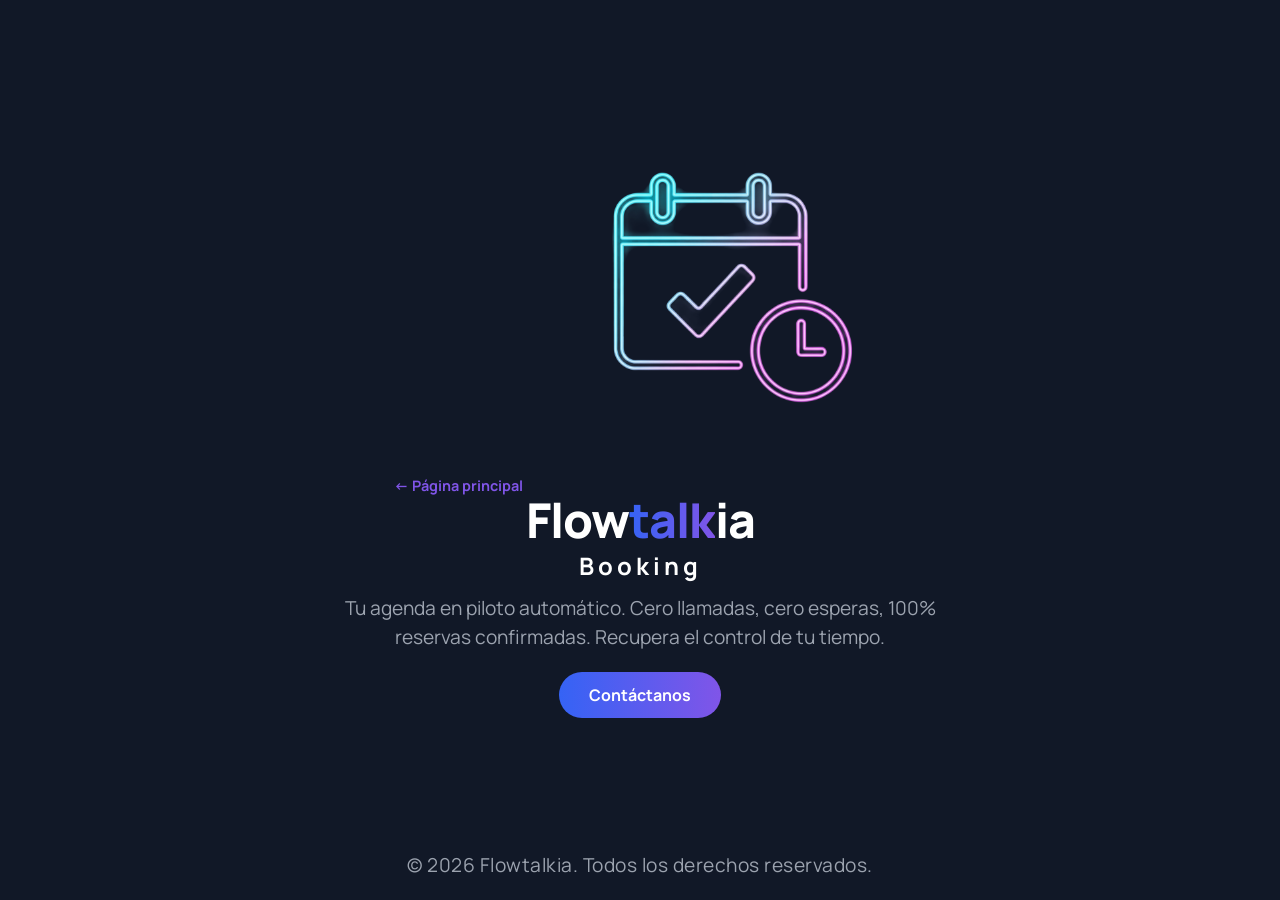
==== booking.html @ 02d962d2 "Update booking.html" ====
<!DOCTYPE html>
<html lang="es">
<head>
    <link rel="stylesheet" href="css/style.css">
    <meta charset="UTF-8">
    <meta name="viewport" content="width=device-width, initial-scale=1.0">
    <title>Flowtalkia Booking | Próximamente</title>
    <link href="https://fonts.googleapis.com/css2?family=Manrope:wght@400;700;800&display=swap" rel="stylesheet">

</head>
<body>
        <div style="text-align: center; margin-bottom: 60px; padding: 0 20px;">
        <a href="web.html" style="color: #8055E8; text-decoration: none; font-weight: bold; font-size: 0.9rem;">← Página principal</a>
    <!-- PON AQUÍ TU ICONO: Cambia "logo.png" por el nombre de tu archivo de imagen -->
    <img src="images/bookingLogo.png" alt="Flowtalkia_Booking Icon" class="icon">

    <div class="logo" style="display: flex; flex-direction: column; align-items: center; line-height: 1;">
       <span>Flow<span class="gradient-text">talk</span>ia</span>
         <span style="font-size: 1.5rem; color: #ffffff; font-weight: 700; letter-spacing: 4px; margin-top: 10px;">Booking</span>
    </div>
    
    <p>Tu agenda en piloto automático. Cero llamadas, cero esperas, 100% reservas confirmadas. Recupera el control de tu tiempo.</p>
    
    <!-- Puedes cambiar el enlace por tu LinkedIn o tu correo -->
    <a href="mailto:hola@flowtalkia.com" class="button">Contáctanos</a>
    <!-- FOOTER -->
    <footer class="footer">
        <p class="footer-copy">
            © <span id="year"></span> Flowtalkia. Todos los derechos reservados.
        </p>
    </footer>
<script src="js/script.js"></script>
</body>
</html>
---- css/style.css ----
/* ******css Index*******************
************************************/
        * {
            margin: 0;
            padding: 0;
            box-sizing: border-box;
        }
        body {
            background-color: #111827; /* Tu azul marino oscuro */
            color: #ffffff;
            font-family: 'Manrope', sans-serif;
            height: 100vh;
            display: flex;
            flex-direction: column;
            align-items: center;
            justify-content: center;
            text-align: center;
            padding: 20px;
        }
        .logo {
            font-size: 3rem;
            font-weight: 800;
            letter-spacing: -1px;
            margin-bottom: 1rem;
        }
        .gradient-text {
            background: linear-gradient(90deg, #3563F5, #8055E8);
            -webkit-background-clip: text;
            -webkit-text-fill-color: transparent;
        }
        p {
            font-size: 1.2rem;
            color: #9CA3AF;
            font-weight: 400;
            max-width: 600px;
            line-height: 1.5;
            margin-bottom: 2rem;
        }
        .icon {
            width: 360px;
            max-width: 100%; /* Para que no se desborde en móviles pequeños */
            height: auto;
            margin-bottom: 2rem;
            /* Aquí le decimos que anime el brillo durante 3 segundos, infinitamente y de forma suave */
            animation: latido-neon 3s infinite alternate ease-in-out;
        }
        /* Aquí definimos el latido */
        @keyframes latido-neon {
            0% {
                /* Estado inicial: brillo suave y tamaño normal */
                filter: drop-shadow(0 0 10px rgba(128, 85, 232, 0.3));
                transform: scale(1);
            }
            100% {
                /* Estado final: brillo intenso y un pelín más grande (1.03) */
                filter: drop-shadow(0 0 35px rgba(128, 85, 232, 0.8));
                transform: scale(1.03);
            }
        }
               
        .button {
            background: linear-gradient(90deg, #3563F5, #8055E8);
            color: white;
            padding: 12px 30px;
            border-radius: 50px;
            text-decoration: none;
            font-weight: 700;
            transition: opacity 0.3s ease;
        }
        /* ESTILOS DEL FOOTER */
        .footer {
            position: absolute;
            bottom: 20px;
            left: 0;
            width: 100%;
            display: flex;             /* <-- AÑADE ESTO */
            justify-content: center;   /* <-- AÑADE ESTO para centrar el bloque */
            font-size: 0.8rem;
            color: #6B7280;
            font-weight: 400;
            letter-spacing: 0.5px;
        }

        .footer-copy {
            margin: 0;
            max-width: 100%; /* <-- AÑADE ESTO para anular el límite de 600px de los párrafos */
        }
/* =========================================
   DISEÑO MÓVIL PARA LOS SERVICIOS
========================================= */
@media (max-width: 768px) {
    .services-row {
        flex-direction: column;
        align-items: center;
        gap: 30px; /* Separación vertical entre cada icono */
        margin-top: 20px;
        margin-bottom: 40px;
    }
    
    .service-item {
        width: 100%; /* Hace que el área clicable ocupe todo el ancho */
        padding: 10px;
    }

    /* Opcional: Hacer el icono un poco más grande en móvil para que se vea mejor */
    .service-item img {
        height: 70px !important; 
    }
}
              /* desactivar la animación latidos*/
       @media (prefers-reduced-motion: reduce) {
           .icon {
               animation: none;
           }
       }
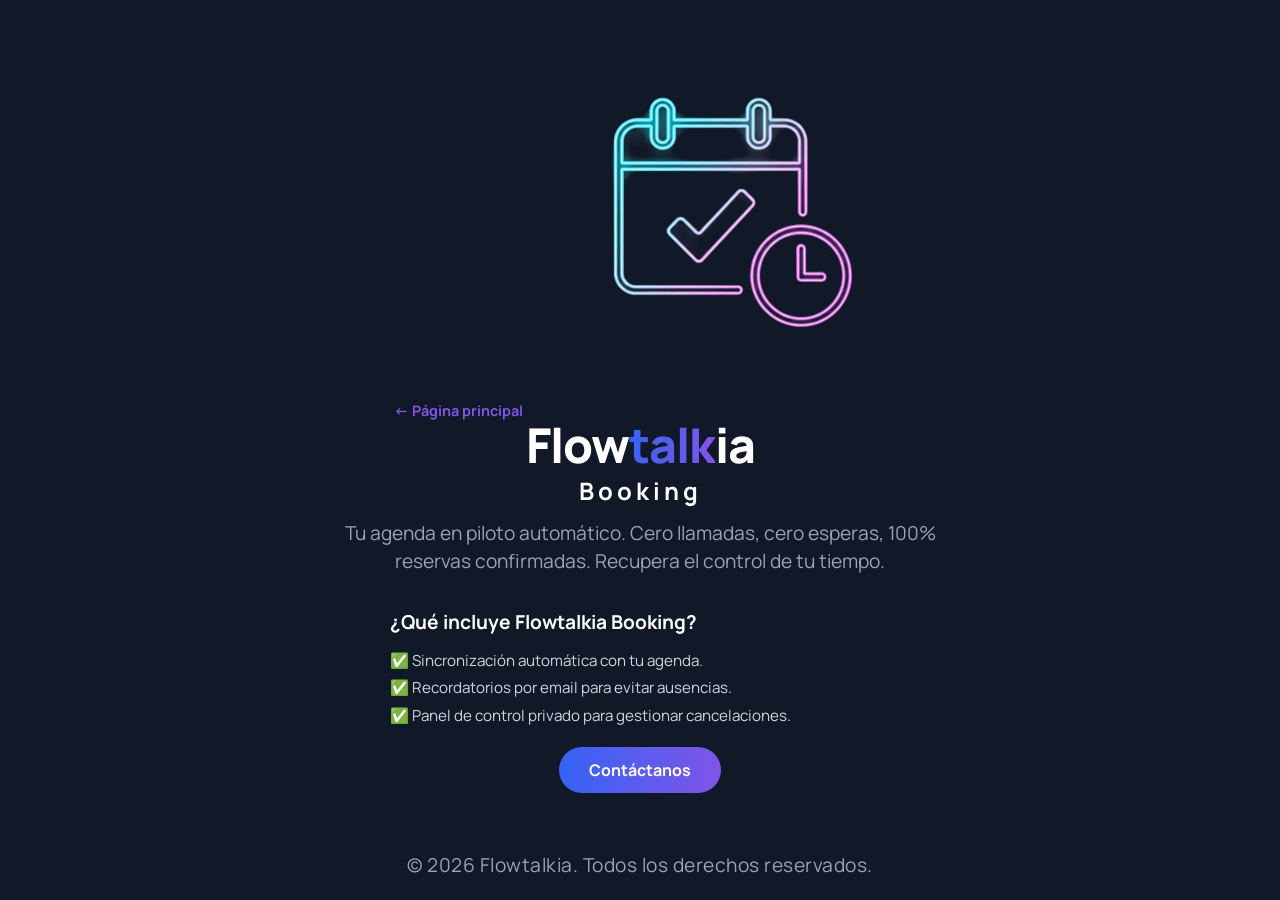
==== commit 4892586e: "Update booking.html" ====
--- a/booking.html
+++ b/booking.html
@@ -6,6 +6,8 @@
     <meta charset="UTF-8">
     <meta name="viewport" content="width=device-width, initial-scale=1.0">
     <title>Flowtalkia Booking | Próximamente</title>
+    <meta name="description" content="Flowtalkia Booking: El sistema de reservas automatizado que sincroniza tu agenda. Recupera tu tiempo.">
+  <!--<meta name="description" content="Flowtalkia Booking: El sistema de reservas automatizado que sincroniza tu agenda, envía recordatorios y cobra a tus clientes. Recupera tu tiempo.">-->
     <link href="https://fonts.googleapis.com/css2?family=Manrope:wght@400;700;800&display=swap" rel="stylesheet">
 
 </head>
@@ -21,6 +23,15 @@
     </div>
     
     <p>Tu agenda en piloto automático. Cero llamadas, cero esperas, 100% reservas confirmadas. Recupera el control de tu tiempo.</p>
+                <!-- LISTA DE BENEFICIOS -->
+    <div style="text-align: left; max-width: 500px; margin: 0 auto 30px auto; color: #d1d5db; font-size: 0.95rem;">
+        <p style="margin-bottom: 10px; color: #ffffff; font-weight: bold;">¿Qué incluye Flowtalkia Booking?</p>
+        <ul style="list-style: none; padding: 0; margin: 0; line-height: 1.8;">
+            <li>✅ Sincronización automática con tu agenda.</li>
+            <li>✅ Recordatorios por email para evitar ausencias.</li>
+            <li>✅ Panel de control privado para gestionar cancelaciones.</li>
+        </ul>
+    </div>
     
     <!-- Puedes cambiar el enlace por tu LinkedIn o tu correo -->
     <a href="mailto:hola@flowtalkia.com" class="button">Contáctanos</a>
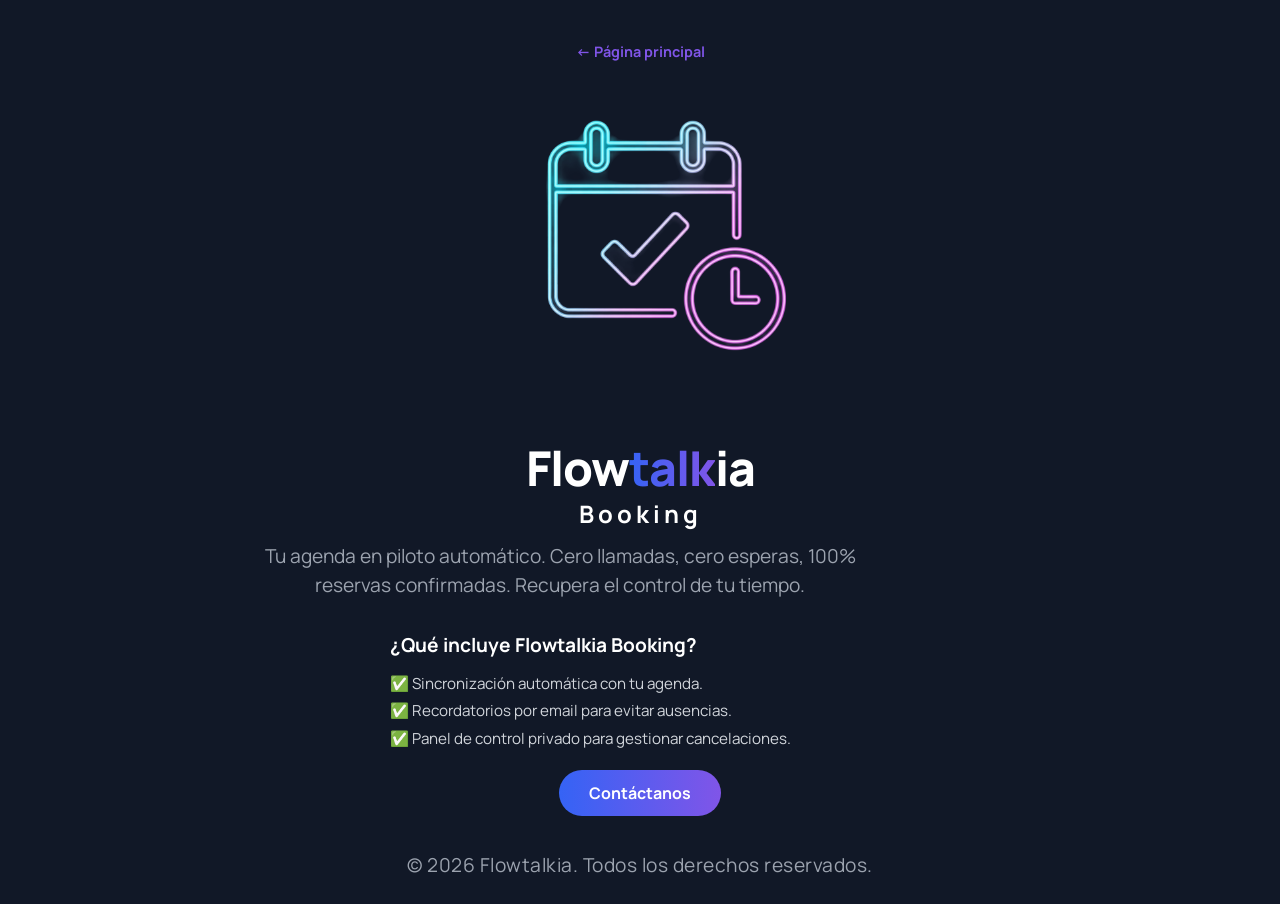
==== commit f50f673f: "Update booking.html" ====
--- a/booking.html
+++ b/booking.html
@@ -5,15 +5,28 @@
     <link rel="stylesheet" href="css/style.css">
     <meta charset="UTF-8">
     <meta name="viewport" content="width=device-width, initial-scale=1.0">
-    <title>Flowtalkia Booking | Próximamente</title>
-    <meta name="description" content="Flowtalkia Booking: El sistema de reservas automatizado que sincroniza tu agenda. Recupera tu tiempo.">
+    <title>Automatiza tu Agenda y Reservas | Flowtalkia Booking</title>
+    <meta name="description" content="Deja que tus clientes reserven solos, 24/7. Flowtalkia Booking sincroniza tu agenda, evita cancelaciones y automatiza los recordatorios. Recupera tu tiempo.">
   <!--<meta name="description" content="Flowtalkia Booking: El sistema de reservas automatizado que sincroniza tu agenda, envía recordatorios y cobra a tus clientes. Recupera tu tiempo.">-->
     <link href="https://fonts.googleapis.com/css2?family=Manrope:wght@400;700;800&display=swap" rel="stylesheet">
 
+     <!-- ESTILO ESPECÍFICO PARA ARREGLAR EL DESPLAZAMIENTO -->
+    <style>
+        body {
+            justify-content: flex-start; /* Obliga a empezar desde arriba */
+            padding-top: 40px; /* Un poco de aire en la parte superior */
+            padding-bottom: 100px; /* Espacio para que el footer no pise el contenido */
+            height: auto; /* Quitamos el 100vh para que la página pueda crecer */
+            min-height: 100vh;
+        }
+    </style>
 </head>
 <body>
-        <div style="text-align: center; margin-bottom: 60px; padding: 0 20px;">
-        <a href="web.html" style="color: #8055E8; text-decoration: none; font-weight: bold; font-size: 0.9rem;">← Página principal</a>
+        <div style="text-align: center; width: 100%; max-width: 800px; padding: 0 20px;">
+                    <!-- Botón volver -->
+        <div style="margin-bottom: 20px;">
+        <a href="index.html" style="color: #8055E8; text-decoration: none; font-weight: bold; font-size: 0.9rem;">← Página principal</a>
+             </div>
     <!-- PON AQUÍ TU ICONO: Cambia "logo.png" por el nombre de tu archivo de imagen -->
     <img src="images/bookingLogo.png" alt="Flowtalkia_Booking Icon" class="icon">
 
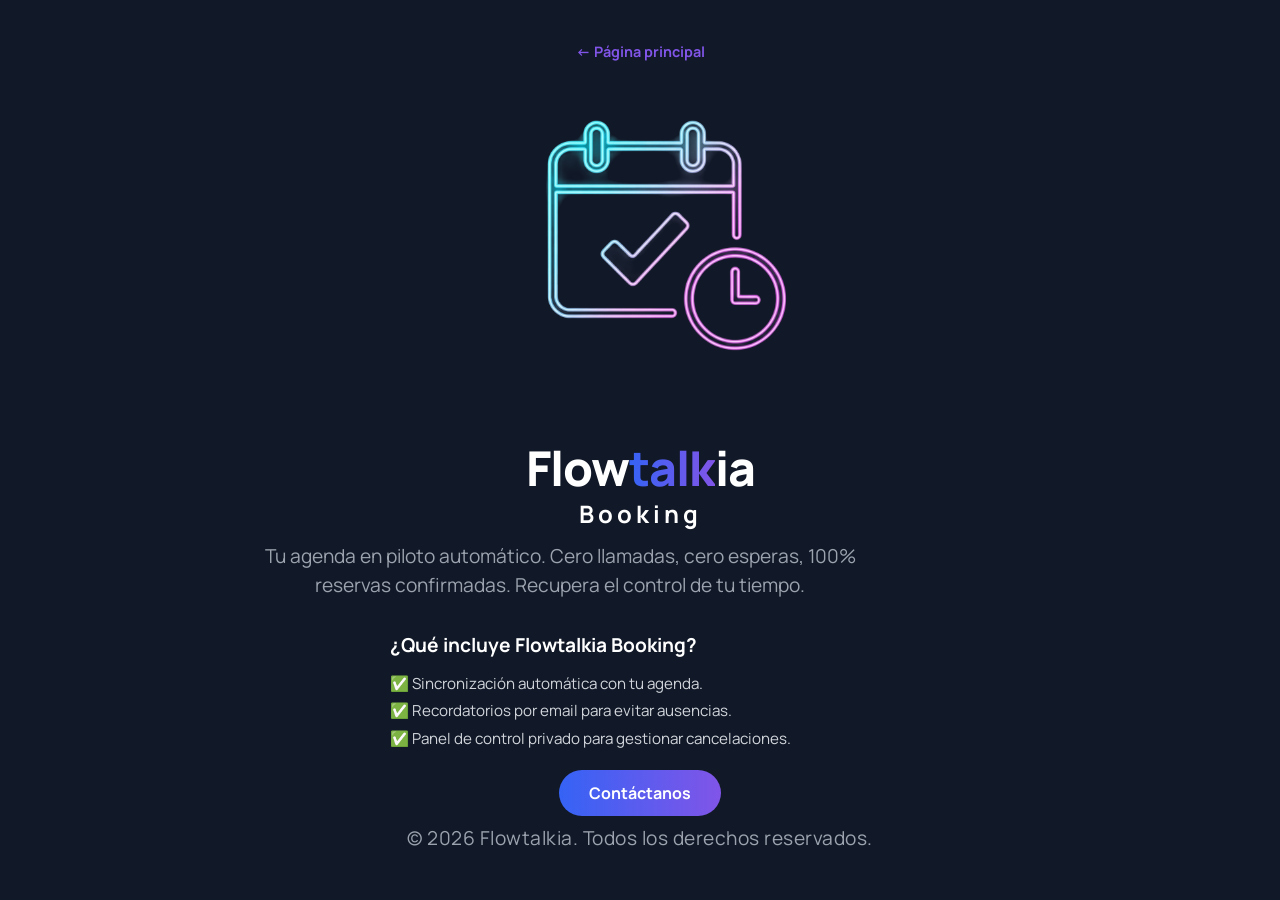
==== commit dc627d74: "Update booking.html" ====
--- a/booking.html
+++ b/booking.html
@@ -10,18 +10,9 @@
   <!--<meta name="description" content="Flowtalkia Booking: El sistema de reservas automatizado que sincroniza tu agenda, envía recordatorios y cobra a tus clientes. Recupera tu tiempo.">-->
     <link href="https://fonts.googleapis.com/css2?family=Manrope:wght@400;700;800&display=swap" rel="stylesheet">
 
-     <!-- ESTILO ESPECÍFICO PARA ARREGLAR EL DESPLAZAMIENTO -->
-    <style>
-        body {
-            justify-content: flex-start; /* Obliga a empezar desde arriba */
-            padding-top: 40px; /* Un poco de aire en la parte superior */
-            padding-bottom: 100px; /* Espacio para que el footer no pise el contenido */
-            height: auto; /* Quitamos el 100vh para que la página pueda crecer */
-            min-height: 100vh;
-        }
-    </style>
 </head>
 <body>
+    <body class="subpage"> 
         <div style="text-align: center; width: 100%; max-width: 800px; padding: 0 20px;">
                     <!-- Botón volver -->
         <div style="margin-bottom: 20px;">
--- a/css/style.css
+++ b/css/style.css
@@ -113,3 +113,23 @@
                animation: none;
            }
        }
+/* =========================================
+   ESTILOS GLOBALES PARA SUBPÁGINAS
+========================================= */
+
+/* Obliga al body de las subpáginas a empezar desde arriba y no centrarse */
+body.subpage {
+    justify-content: flex-start !important;
+    padding-top: 40px;
+    padding-bottom: 20px;
+    min-height: 100vh;
+}
+
+/* Hace que el footer ya NO flote y se quede al fondo respetando el contenido */
+body.subpage .footer {
+    position: static !important;
+    margin-top: auto !important; /* Esto empuja el footer al fondo del todo */
+    width: 100%;
+    padding: 20px 0;
+    margin-bottom: 0;
+}
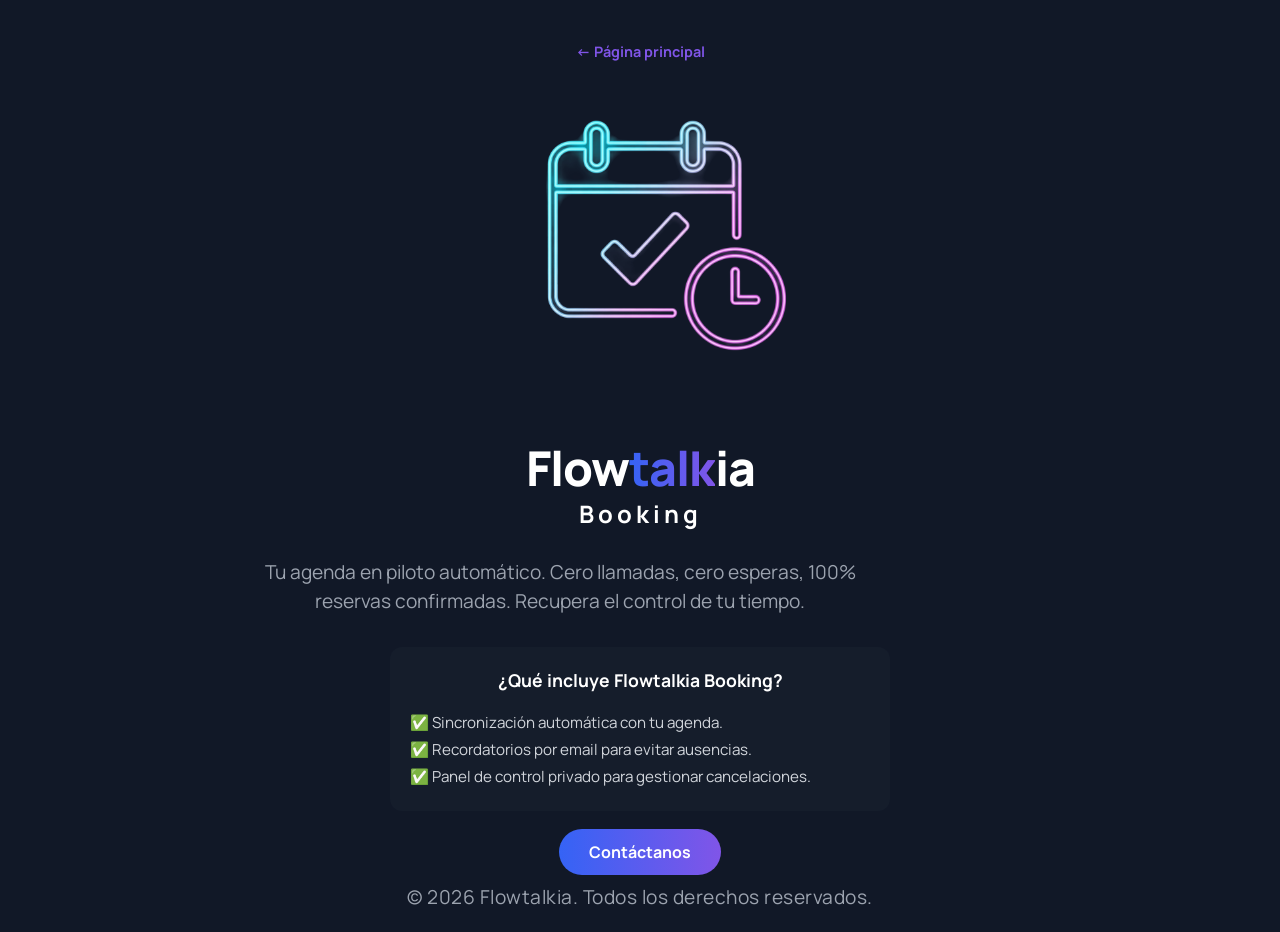
==== commit 2d668b75: "Update booking.html" ====
--- a/booking.html
+++ b/booking.html
@@ -25,12 +25,19 @@
        <span>Flow<span class="gradient-text">talk</span>ia</span>
          <span style="font-size: 1.5rem; color: #ffffff; font-weight: 700; letter-spacing: 4px; margin-top: 10px;">Booking</span>
     </div>
-    
+      <p style="margin-left: auto; margin-right: auto; margin-top: 20px;">
     <p>Tu agenda en piloto automático. Cero llamadas, cero esperas, 100% reservas confirmadas. Recupera el control de tu tiempo.</p>
-                <!-- LISTA DE BENEFICIOS -->
-    <div style="text-align: left; max-width: 500px; margin: 0 auto 30px auto; color: #d1d5db; font-size: 0.95rem;">
-        <p style="margin-bottom: 10px; color: #ffffff; font-weight: bold;">¿Qué incluye Flowtalkia Booking?</p>
-        <ul style="list-style: none; padding: 0; margin: 0; line-height: 1.8;">
+         </p>       
+    <!-- LISTA DE BENEFICIOS -->
+    <div style="max-width: 500px; margin: 0 auto 30px auto; color: #d1d5db; font-size: 0.95rem; background: rgba(31, 41, 55, 0.3); padding: 20px; border-radius: 12px;">
+        
+        <!-- Título centrado (le quitamos el límite de 600px del CSS global) -->
+        <p style="text-align: center; margin: 0 0 15px 0; color: #ffffff; font-weight: bold; font-size: 1.1rem;">
+            ¿Qué incluye Flowtalkia Booking?
+        </p>
+        
+        <!-- Lista alineada a la izquierda -->
+        <ul style="list-style: none; padding: 0; margin: 0; line-height: 1.8; text-align: left;">
             <li>✅ Sincronización automática con tu agenda.</li>
             <li>✅ Recordatorios por email para evitar ausencias.</li>
             <li>✅ Panel de control privado para gestionar cancelaciones.</li>
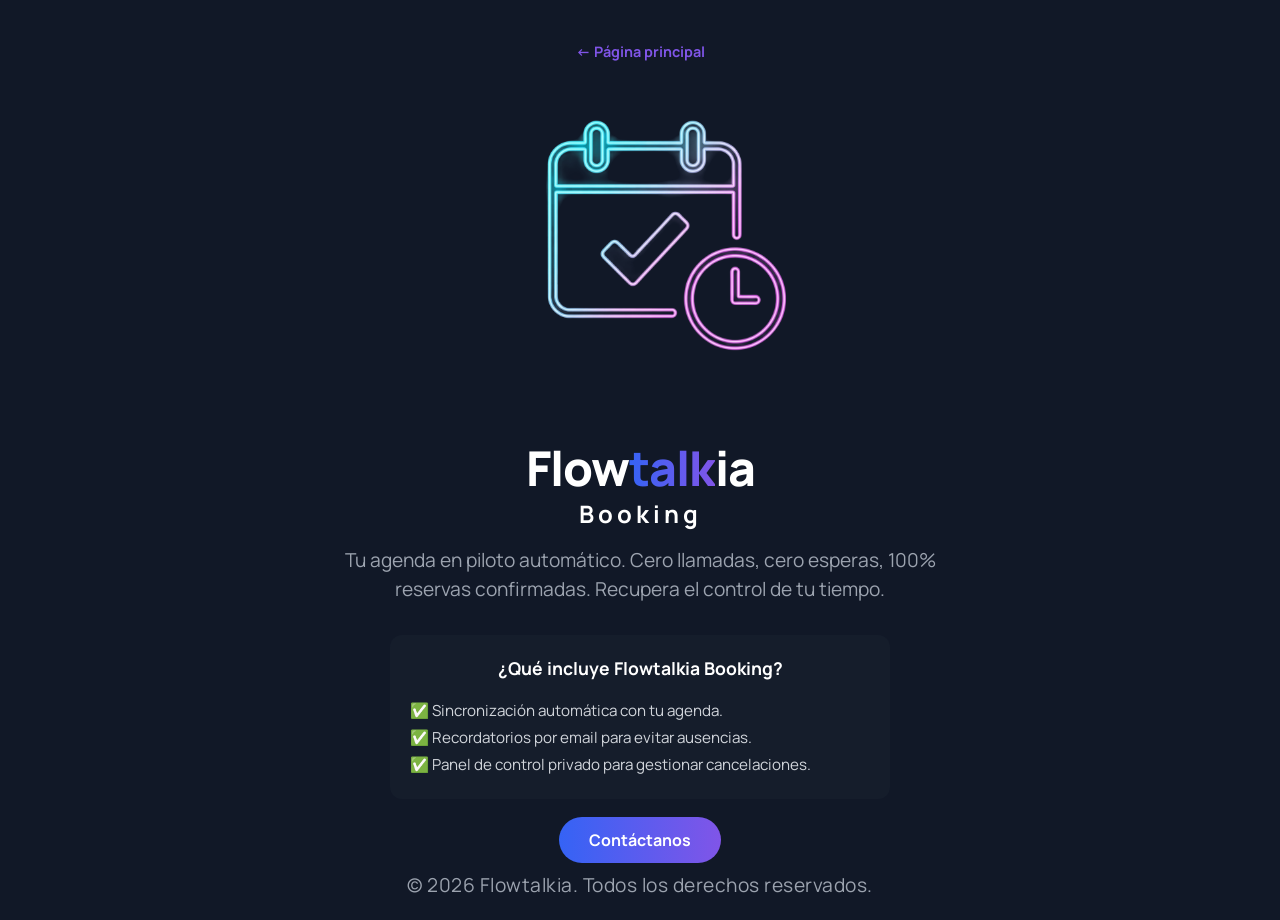
==== commit 20068326: "Update booking.html" ====
--- a/booking.html
+++ b/booking.html
@@ -11,7 +11,7 @@
     <link href="https://fonts.googleapis.com/css2?family=Manrope:wght@400;700;800&display=swap" rel="stylesheet">
 
 </head>
-<body>
+
     <body class="subpage"> 
         <div style="text-align: center; width: 100%; max-width: 800px; padding: 0 20px;">
                     <!-- Botón volver -->
@@ -26,7 +26,8 @@
          <span style="font-size: 1.5rem; color: #ffffff; font-weight: 700; letter-spacing: 4px; margin-top: 10px;">Booking</span>
     </div>
       <p style="margin-left: auto; margin-right: auto; margin-top: 20px;">
-    <p>Tu agenda en piloto automático. Cero llamadas, cero esperas, 100% reservas confirmadas. Recupera el control de tu tiempo.</p>
+        Tu agenda en piloto automático. Cero llamadas, cero esperas, 100% reservas confirmadas. 
+        Recupera el control de tu tiempo.
          </p>       
     <!-- LISTA DE BENEFICIOS -->
     <div style="max-width: 500px; margin: 0 auto 30px auto; color: #d1d5db; font-size: 0.95rem; background: rgba(31, 41, 55, 0.3); padding: 20px; border-radius: 12px;">
@@ -46,6 +47,7 @@
     
     <!-- Puedes cambiar el enlace por tu LinkedIn o tu correo -->
     <a href="mailto:hola@flowtalkia.com" class="button">Contáctanos</a>
+         </div>     
     <!-- FOOTER -->
     <footer class="footer">
         <p class="footer-copy">
